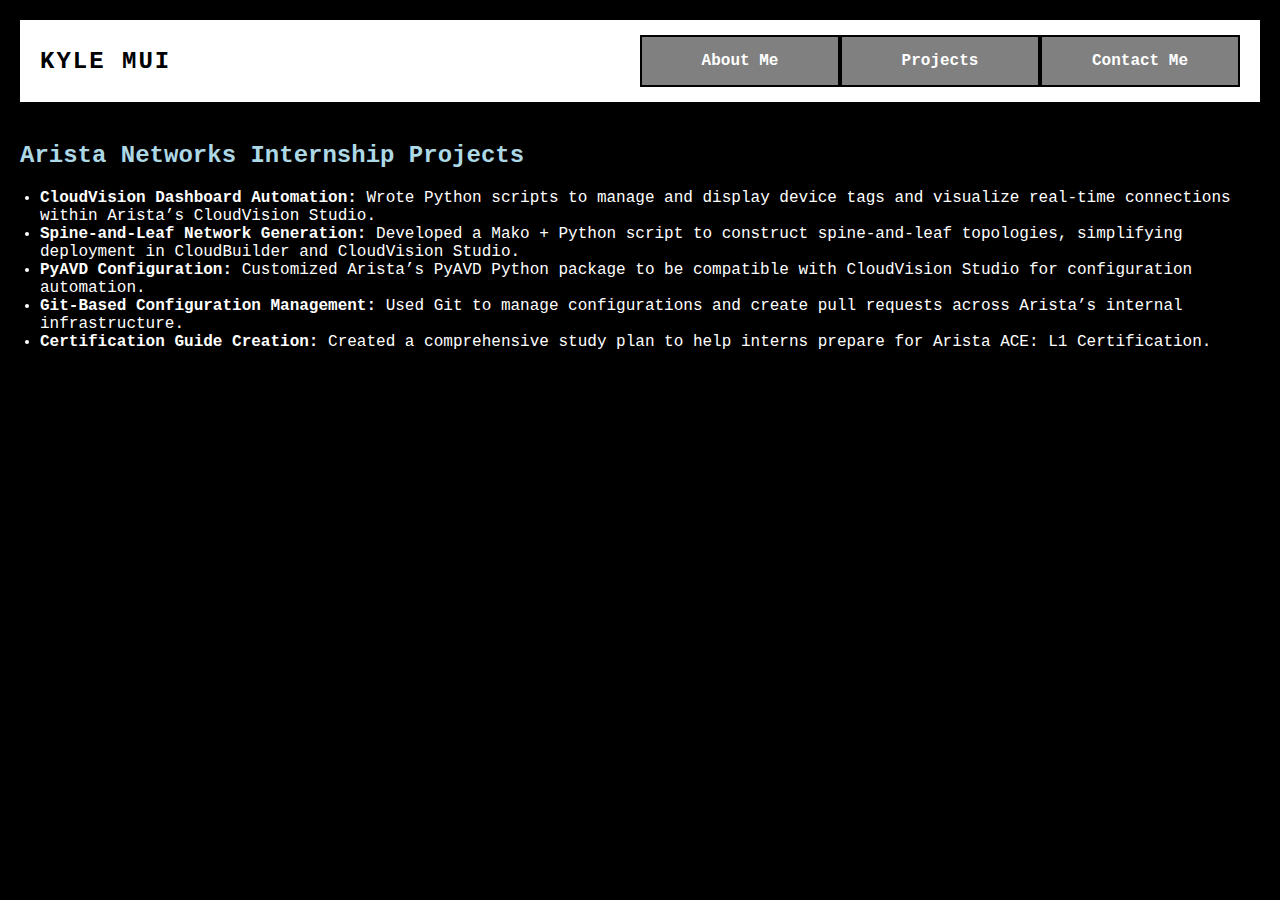
==== arista.html @ 5aff1812 "add arista internship" ====
<!DOCTYPE html>
<html lang="en">
<head>
    <meta charset="UTF-8">
    <meta name="viewport" content="width=device-width, initial-scale=1.0">
    <title>Arista Projects</title>
    <style>
        body {
            font-family: 'Courier New', Courier, monospace;
            background-color: black;
            color: white;
            margin: 0;
            padding: 20px;
        }

        .navbar-container {
            display: flex;
            justify-content: space-between;
            align-items: center;
            background-color: white;
            padding: 15px 20px;
        }

        .navbar-name {
            font-size: 24px;
            font-weight: bold;
            color: black;
            text-transform: uppercase;
            letter-spacing: 2px;
        }

        .navbar {
            display: flex;
            width: 50%;
        }

        .navbar a {
            flex: 1;
            padding: 15px;
            text-align: center;
            text-decoration: none;
            color: white;
            font-weight: bold;
            border: 2px solid black;
            background-color: gray;
        }

        .navbar a.active {
            background-color: blue;
        }

        .section {
            margin-top: 40px;
        }

        h2 {
            color: lightblue;
        }

        ul {
            padding-left: 20px;
        }
    </style>
</head>
<body>
    <div class="navbar-container">
        <div class="navbar-name">Kyle Mui</div>
        <div class="navbar">
            <a href="index.html">About Me</a>
            <a href="Project.html">Projects</a>
            <a href="Contact.html">Contact Me</a>
        </div>
    </div>

    <div class="section">
        <h2>Arista Networks Internship Projects</h2>
        <ul>
            <li><strong>CloudVision Dashboard Automation:</strong> Wrote Python scripts to manage and display device tags and visualize real-time connections within Arista’s CloudVision Studio.</li>
            <li><strong>Spine-and-Leaf Network Generation:</strong> Developed a Mako + Python script to construct spine-and-leaf topologies, simplifying deployment in CloudBuilder and CloudVision Studio.</li>
            <li><strong>PyAVD Configuration:</strong> Customized Arista’s PyAVD Python package to be compatible with CloudVision Studio for configuration automation.</li>
            <li><strong>Git-Based Configuration Management:</strong> Used Git to manage configurations and create pull requests across Arista’s internal infrastructure.</li>
            <li><strong>Certification Guide Creation:</strong> Created a comprehensive study plan to help interns prepare for Arista ACE: L1 Certification.</li>
        </ul>
    </div>
</body>
</html>
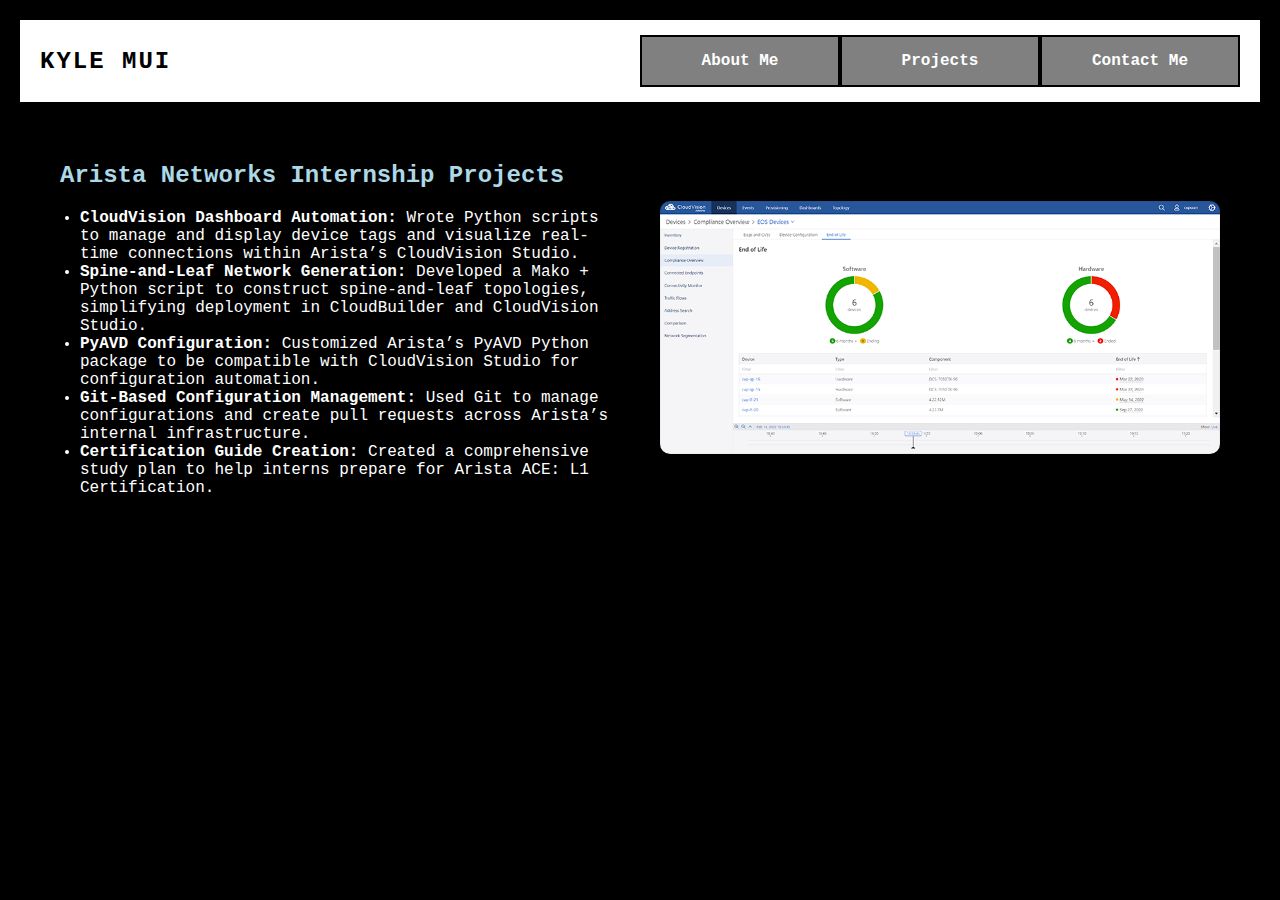
==== commit 77419892: "added to arista page" ====
--- a/arista.html
+++ b/arista.html
@@ -72,15 +72,24 @@
         </div>
     </div>
 
-    <div class="section">
-        <h2>Arista Networks Internship Projects</h2>
-        <ul>
-            <li><strong>CloudVision Dashboard Automation:</strong> Wrote Python scripts to manage and display device tags and visualize real-time connections within Arista’s CloudVision Studio.</li>
-            <li><strong>Spine-and-Leaf Network Generation:</strong> Developed a Mako + Python script to construct spine-and-leaf topologies, simplifying deployment in CloudBuilder and CloudVision Studio.</li>
-            <li><strong>PyAVD Configuration:</strong> Customized Arista’s PyAVD Python package to be compatible with CloudVision Studio for configuration automation.</li>
-            <li><strong>Git-Based Configuration Management:</strong> Used Git to manage configurations and create pull requests across Arista’s internal infrastructure.</li>
-            <li><strong>Certification Guide Creation:</strong> Created a comprehensive study plan to help interns prepare for Arista ACE: L1 Certification.</li>
-        </ul>
+    <div style="display: flex; gap: 40px; padding: 40px;">
+        <!-- Left: Text Section -->
+        <div style="flex: 1;">
+            <h2 style="color: lightblue;">Arista Networks Internship Projects</h2>
+            <ul>
+                <li><strong>CloudVision Dashboard Automation:</strong> Wrote Python scripts to manage and display device tags and visualize real-time connections within Arista’s CloudVision Studio.</li>
+                <li><strong>Spine-and-Leaf Network Generation:</strong> Developed a Mako + Python script to construct spine-and-leaf topologies, simplifying deployment in CloudBuilder and CloudVision Studio.</li>
+                <li><strong>PyAVD Configuration:</strong> Customized Arista’s PyAVD Python package to be compatible with CloudVision Studio for configuration automation.</li>
+                <li><strong>Git-Based Configuration Management:</strong> Used Git to manage configurations and create pull requests across Arista’s internal infrastructure.</li>
+                <li><strong>Certification Guide Creation:</strong> Created a comprehensive study plan to help interns prepare for Arista ACE: L1 Certification.</li>
+            </ul>
+        </div>
+
+        <!-- Right: Image Section -->
+        <div style="flex: 1; display: flex; justify-content: center; align-items: center;">
+            <img src="arista2.jpg" alt="CloudVision Dashboard" style="max-width: 100%; border-radius: 10px; box-shadow: 0 4px 12px rgba(0,0,0,0.5);">
+        </div>
     </div>
 </body>
+
 </html>
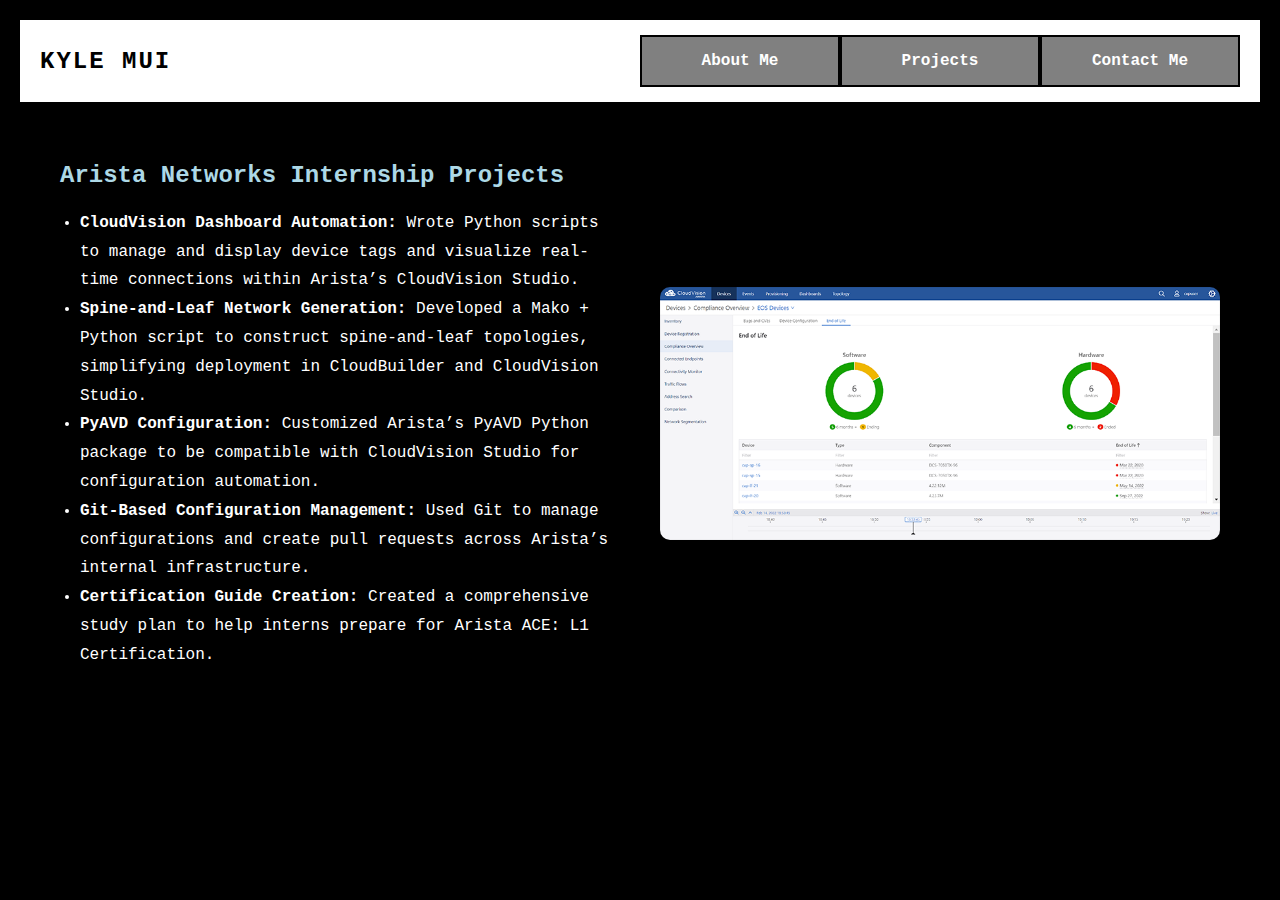
==== commit 47143a2b: "fix spacing" ====
--- a/arista.html
+++ b/arista.html
@@ -76,7 +76,7 @@
         <!-- Left: Text Section -->
         <div style="flex: 1;">
             <h2 style="color: lightblue;">Arista Networks Internship Projects</h2>
-            <ul>
+            <ul style="line-height: 1.8;">
                 <li><strong>CloudVision Dashboard Automation:</strong> Wrote Python scripts to manage and display device tags and visualize real-time connections within Arista’s CloudVision Studio.</li>
                 <li><strong>Spine-and-Leaf Network Generation:</strong> Developed a Mako + Python script to construct spine-and-leaf topologies, simplifying deployment in CloudBuilder and CloudVision Studio.</li>
                 <li><strong>PyAVD Configuration:</strong> Customized Arista’s PyAVD Python package to be compatible with CloudVision Studio for configuration automation.</li>
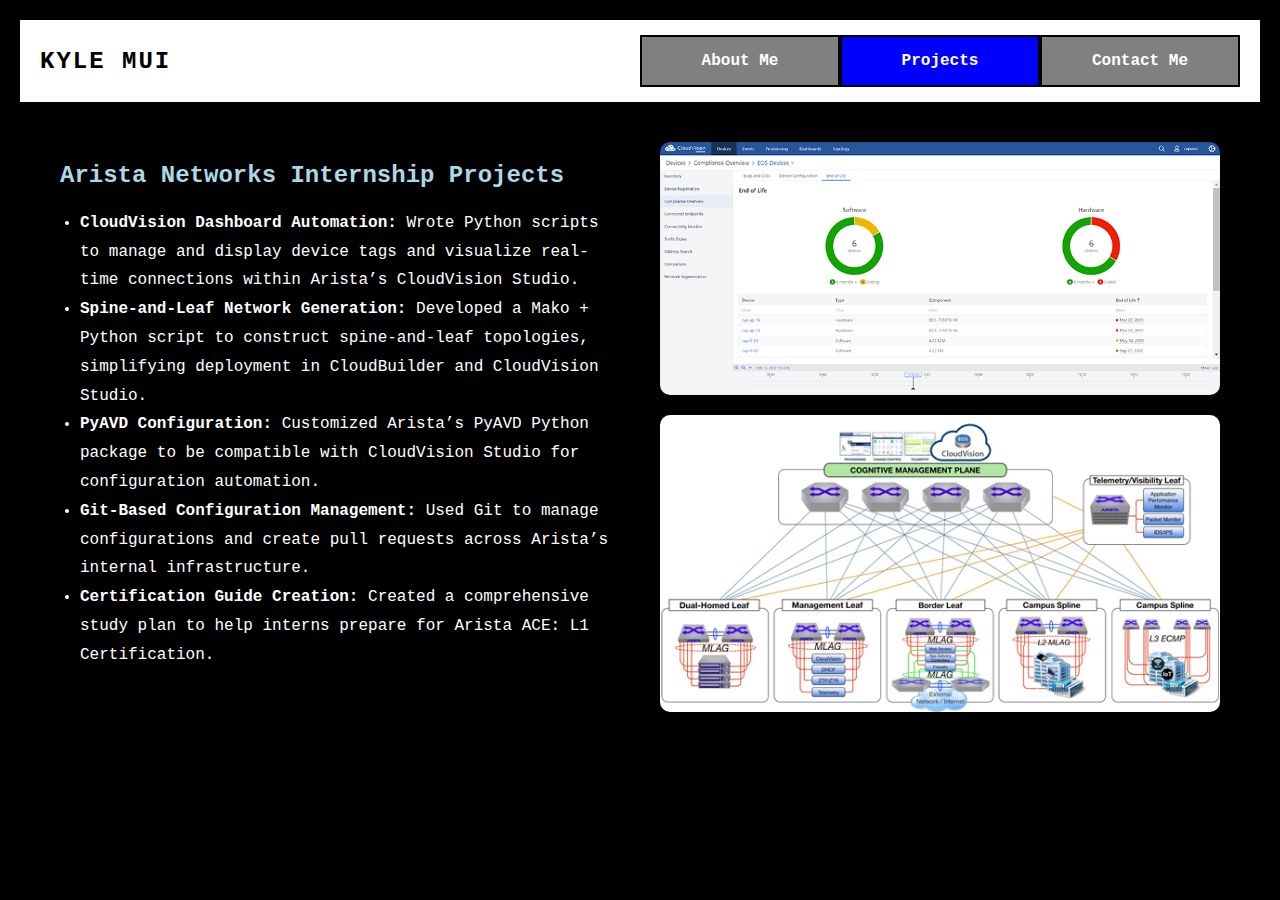
==== commit 58466e98: "add arista pic to arista.html" ====
--- a/arista.html
+++ b/arista.html
@@ -67,7 +67,7 @@
         <div class="navbar-name">Kyle Mui</div>
         <div class="navbar">
             <a href="index.html">About Me</a>
-            <a href="Project.html">Projects</a>
+            <a href="Project.html" class="active">Projects</a>
             <a href="Contact.html">Contact Me</a>
         </div>
     </div>
@@ -86,9 +86,11 @@
         </div>
 
         <!-- Right: Image Section -->
-        <div style="flex: 1; display: flex; justify-content: center; align-items: center;">
+        <div style="flex: 1; display: flex; flex-direction: column; gap: 20px; justify-content: center; align-items: center;">
             <img src="arista2.jpg" alt="CloudVision Dashboard" style="max-width: 100%; border-radius: 10px; box-shadow: 0 4px 12px rgba(0,0,0,0.5);">
+            <img src="arista3.jpg" alt="Spine-and-Leaf Topology Diagram" style="max-width: 100%; border-radius: 10px; box-shadow: 0 4px 12px rgba(0,0,0,0.5);">
         </div>
+
     </div>
 </body>
 
